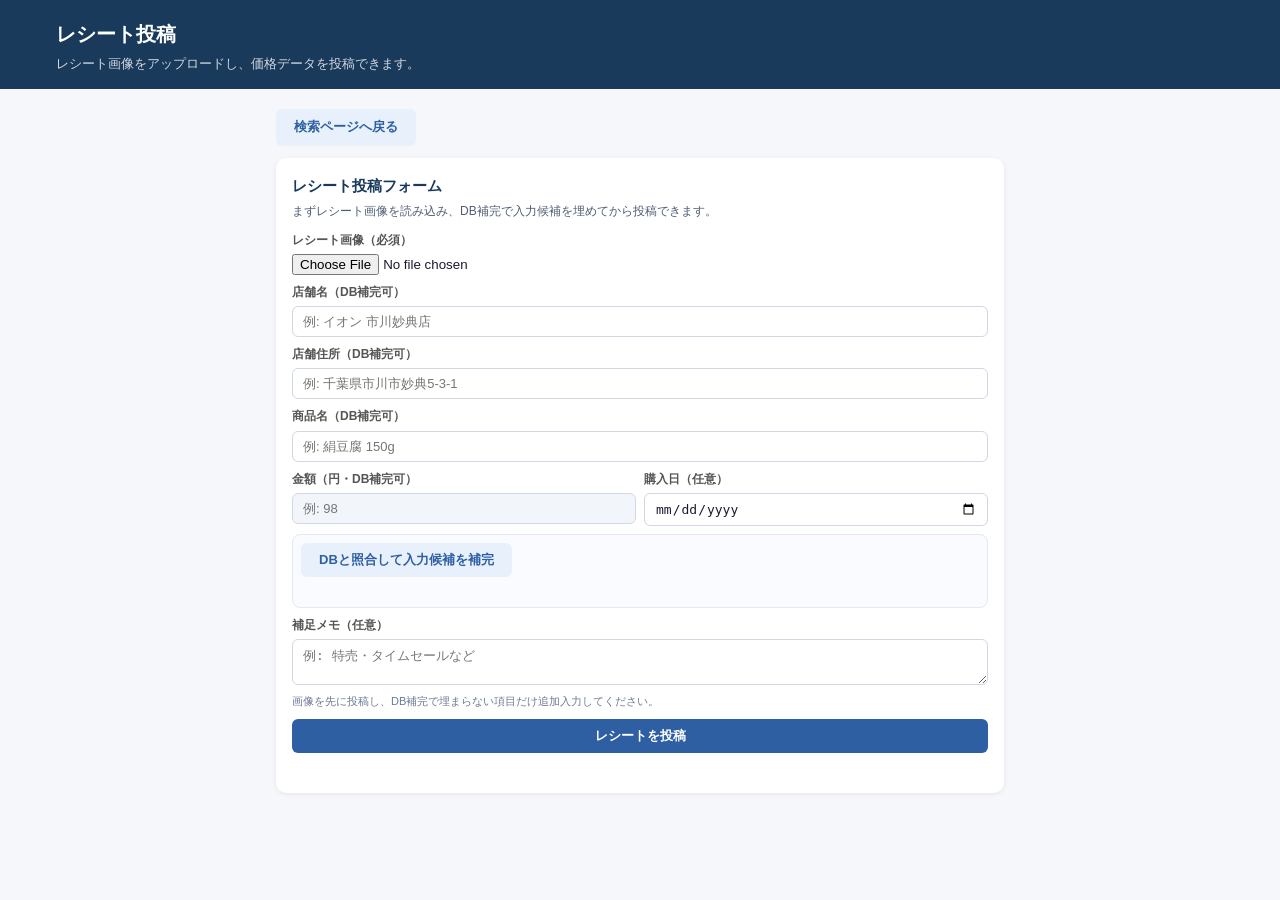
==== receipt.html @ 3a1cf30e "Split receipt submission into dedicated page" ====
<!DOCTYPE html>
<html lang="ja">
<head>
  <meta charset="UTF-8" />
  <meta name="viewport" content="width=device-width, initial-scale=1.0" />
  <title>レシート投稿 | 近所の最安商品マップ</title>
  <link rel="stylesheet" href="./style.css" />
</head>
<body>
  <header class="site-header">
    <div class="container">
      <h1>レシート投稿</h1>
      <p>レシート画像をアップロードし、価格データを投稿できます。</p>
    </div>
  </header>

  <main class="container receipt-page-main">
    <nav class="receipt-nav">
      <a class="button secondary nav-button" href="./index.html">検索ページへ戻る</a>
    </nav>

    <section class="panel submit-panel receipt-standalone-panel">
      <h2>レシート投稿フォーム</h2>
      <p class="submit-lead">まずレシート画像を読み込み、DB補完で入力候補を埋めてから投稿できます。</p>
      <form id="receiptForm" class="receipt-form">
        <label class="field">
          <span>レシート画像（必須）</span>
          <input id="receiptImageInput" type="file" accept="image/*" capture="environment" required />
        </label>
        <label class="field">
          <span>店舗名（DB補完可）</span>
          <input id="receiptStoreNameInput" type="text" placeholder="例: イオン 市川妙典店" />
        </label>
        <label class="field">
          <span>店舗住所（DB補完可）</span>
          <input id="receiptStoreAddressInput" type="text" placeholder="例: 千葉県市川市妙典5-3-1" />
        </label>
        <label class="field">
          <span>商品名（DB補完可）</span>
          <input id="receiptProductNameInput" type="text" placeholder="例: 絹豆腐 150g" />
        </label>
        <div class="receipt-grid">
          <label class="field">
            <span>金額（円・DB補完可）</span>
            <input id="receiptPriceInput" type="number" min="1" step="1" placeholder="例: 98" readonly />
          </label>
          <label class="field">
            <span>購入日（任意）</span>
            <input id="receiptPurchasedAtInput" type="date" />
          </label>
        </div>
        <div class="receipt-match-box">
          <button id="receiptMatchButton" type="button" class="button secondary">DBと照合して入力候補を補完</button>
          <p id="receiptMatchResult" class="match-result"></p>
          <div id="receiptMatchActions" class="match-actions hidden">
            <button id="receiptPriceOkButton" type="button" class="button primary small">この金額でOK</button>
            <button id="receiptPriceEditButton" type="button" class="button secondary small">金額を修正する</button>
          </div>
        </div>
        <label class="field">
          <span>補足メモ（任意）</span>
          <textarea id="receiptNoteInput" rows="2" placeholder="例: 特売・タイムセールなど"></textarea>
        </label>
        <p class="submit-hint">画像を先に投稿し、DB補完で埋まらない項目だけ追加入力してください。</p>
        <button id="receiptSubmitButton" type="submit" class="button primary">レシートを投稿</button>
        <p id="receiptMessage" class="receipt-message"></p>
      </form>
    </section>
  </main>

  <script src="./config.js"></script>
  <script src="./receipt.js"></script>
</body>
</html>
---- style.css ----
/* ===== reset / base ===== */
*, *::before, *::after { box-sizing: border-box; margin: 0; padding: 0; }

body {
  font-family: "Hiragino Kaku Gothic ProN", "Hiragino Sans", "Yu Gothic", sans-serif;
  background: #f5f7fa;
  color: #1a1a2e;
  font-size: 14px;
  line-height: 1.6;
}

/* ===== layout ===== */
.container { max-width: 1200px; margin: 0 auto; padding: 0 16px; }

.site-header {
  background: #1a3a5c;
  color: #fff;
  padding: 18px 0 14px;
}
.site-header h1 { font-size: 20px; font-weight: 700; margin-bottom: 4px; }
.site-header p  { font-size: 13px; opacity: .8; }

main { padding: 20px 0 40px; }

.content-grid {
  display: grid;
  grid-template-columns: 1fr 360px;
  gap: 16px;
  margin-top: 16px;
}
@media (max-width: 860px) {
  .content-grid { grid-template-columns: 1fr; }
}

.side-column { display: flex; flex-direction: column; gap: 16px; }

.submit-panel h2 {
  font-size: 15px;
  font-weight: 600;
  color: #1a3a5c;
  margin-bottom: 4px;
}
.submit-lead {
  font-size: 12px;
  color: #4f5d75;
  margin-bottom: 10px;
}
.receipt-form {
  display: flex;
  flex-direction: column;
  gap: 8px;
}
.receipt-grid {
  display: grid;
  grid-template-columns: 1fr 1fr;
  gap: 8px;
}
@media (max-width: 420px) {
  .receipt-grid { grid-template-columns: 1fr; }
}
textarea {
  padding: 7px 10px;
  border: 1.5px solid #d0d8e4;
  border-radius: 6px;
  font-size: 13px;
  background: #fff;
  color: #1a1a2e;
  transition: border-color .15s;
  width: 100%;
  resize: vertical;
}
textarea:focus {
  outline: none;
  border-color: #2e5fa3;
}
.submit-hint {
  font-size: 11px;
  color: #6c7a95;
}
.receipt-match-box {
  border: 1px solid #e2e9f5;
  border-radius: 8px;
  padding: 8px;
  background: #f9fbff;
}
.match-result {
  font-size: 12px;
  min-height: 16px;
  margin-top: 6px;
  color: #4f5d75;
}
.match-result.success { color: #1e8449; }
.match-result.error { color: #c0392b; }
.match-actions {
  display: flex;
  gap: 6px;
  margin-top: 6px;
}
.hidden { display: none; }
.receipt-message {
  font-size: 12px;
  min-height: 16px;
}
.receipt-message.error {
  color: #c0392b;
}
.receipt-message.success {
  color: #1e8449;
}

/* ===== panel ===== */
.panel {
  background: #fff;
  border-radius: 10px;
  box-shadow: 0 1px 4px rgba(0,0,0,.08);
  padding: 16px;
}
.panel-head {
  display: flex;
  align-items: center;
  gap: 8px;
  margin-bottom: 10px;
}
.panel-head h2 { font-size: 15px; font-weight: 600; color: #1a3a5c; }

/* ===== search controls ===== */
.controls {
  display: flex;
  flex-wrap: wrap;
  gap: 10px;
  align-items: flex-end;
}
.field {
  display: flex;
  flex-direction: column;
  gap: 4px;
  min-width: 120px;
}
.field span { font-size: 12px; font-weight: 600; color: #555; }
.field.grow { flex: 1 1 180px; }
.field.field-mid { flex: 0 0 140px; }
.field.field-small { flex: 0 0 90px; }

input[type="text"],
input[type="number"],
input[type="date"],
select {
  padding: 7px 10px;
  border: 1.5px solid #d0d8e4;
  border-radius: 6px;
  font-size: 13px;
  background: #fff;
  color: #1a1a2e;
  transition: border-color .15s;
  width: 100%;
}
input[type="text"]:focus,
input[type="number"]:focus,
input[type="date"]:focus,
select:focus {
  outline: none;
  border-color: #2e5fa3;
}
input[readonly] {
  background: #f2f5fa;
  color: #4f5d75;
}

/* ===== 地点指定エリア ===== */
.location-row {
  display: flex;
  align-items: center;
  flex-wrap: wrap;
  gap: 8px;
  margin-top: 12px;
  padding-top: 12px;
  border-top: 1px solid #eef1f6;
}
.location-label {
  font-size: 12px;
  font-weight: 600;
  color: #555;
  white-space: nowrap;
}
.location-input-wrap {
  display: flex;
  gap: 6px;
  flex: 1 1 260px;
}
.location-input-wrap input {
  flex: 1;
  min-width: 0;
}
.location-hint {
  font-size: 11px;
  color: #999;
  white-space: nowrap;
}

/* ===== buttons ===== */
.button {
  padding: 8px 18px;
  border: none;
  border-radius: 6px;
  font-size: 13px;
  font-weight: 600;
  cursor: pointer;
  white-space: nowrap;
  transition: background .15s, transform .1s;
}
.button:active { transform: scale(.97); }
.button.primary   { background: #2e5fa3; color: #fff; }
.button.primary:hover   { background: #1a3a5c; }
.button.secondary { background: #e8f0fb; color: #2e5fa3; }
.button.secondary:hover { background: #d0dff5; }
.button.small { padding: 7px 12px; font-size: 12px; }

/* ===== status row ===== */
.status-row {
  display: flex;
  flex-wrap: wrap;
  gap: 6px;
  margin-top: 10px;
}
.badge {
  background: #edf2fb;
  color: #2e5fa3;
  border-radius: 99px;
  padding: 3px 10px;
  font-size: 12px;
  font-weight: 500;
}
.message { margin-top: 8px; font-size: 13px; color: #c0392b; min-height: 18px; }

/* ===== map ===== */
#map {
  height: 460px;
  border-radius: 8px;
  overflow: hidden;
  cursor: crosshair;
}
@media (max-width: 860px) { #map { height: 320px; } }

.map-hint {
  font-size: 11px;
  color: #aaa;
  margin-top: 6px;
  text-align: center;
}

/* ===== 現在地カスタムアイコン ===== */
.user-location-icon {
  width: 22px;
  height: 22px;
  background: #2e5fa3;
  border: 3px solid #fff;
  border-radius: 50%;
  box-shadow: 0 0 0 2px #2e5fa3, 0 2px 6px rgba(0,0,0,.3);
  position: relative;
}
/* 外側に広がるパルスリング */
.user-location-icon::after {
  content: '';
  position: absolute;
  top: 50%;
  left: 50%;
  transform: translate(-50%, -50%);
  width: 36px;
  height: 36px;
  border: 2px solid #2e5fa3;
  border-radius: 50%;
  opacity: 0;
  animation: location-pulse 2s ease-out infinite;
}
@keyframes location-pulse {
  0%   { width: 22px; height: 22px; opacity: .8; }
  100% { width: 48px; height: 48px; opacity: 0; }
}

/* 地図クリック起点アイコン */
.custom-point-icon {
  width: 20px;
  height: 20px;
  background: #e67e22;
  border: 3px solid #fff;
  border-radius: 50%;
  box-shadow: 0 0 0 2px #e67e22, 0 2px 6px rgba(0,0,0,.3);
}

/* ===== count / summary ===== */
.count-pill {
  background: #2e5fa3;
  color: #fff;
  border-radius: 99px;
  padding: 2px 10px;
  font-size: 12px;
  font-weight: 600;
}
.summary-text { font-size: 12px; color: #888; }

/* ===== result cards ===== */
#results { display: flex; flex-direction: column; gap: 8px; }

.result-card {
  border: 1.5px solid #e8eef5;
  border-radius: 8px;
  padding: 10px 12px;
  cursor: pointer;
  transition: border-color .15s, box-shadow .15s, background .15s;
}
.result-card:hover {
  border-color: #2e5fa3;
  box-shadow: 0 2px 8px rgba(46,95,163,.12);
}
.result-card.cheapest {
  border-color: #2e5fa3;
  background: #f0f6ff;
}
/* カードがアクティブ（地図フォーカス中）の状態 */
.result-card.active {
  border-color: #1a3a5c;
  background: #ddeafc;
  box-shadow: 0 2px 10px rgba(46,95,163,.22);
}

.result-top {
  display: flex;
  justify-content: space-between;
  align-items: flex-start;
  gap: 8px;
}
.result-rank  { font-size: 13px; font-weight: 700; color: #1a3a5c; }
.result-meta  { font-size: 12px; color: #888; margin-top: 2px; }
.result-price { font-size: 16px; font-weight: 700; color: #1a3a5c; margin-top: 4px; }
.result-sub   { font-size: 11px; color: #aaa; margin-top: 2px; }
.cheapest-tag {
  background: #2e5fa3;
  color: #fff;
  font-size: 11px;
  font-weight: 700;
  padding: 3px 8px;
  border-radius: 4px;
  white-space: nowrap;
}
.empty-state { font-size: 13px; color: #999; padding: 20px 0; text-align: center; }

/* ===== hint panel ===== */
.hint-panel h2 { font-size: 14px; font-weight: 600; color: #1a3a5c; margin-bottom: 8px; }
.hint-panel ul { padding-left: 18px; }
.hint-panel li { font-size: 12px; color: #666; margin-bottom: 4px; }

.nav-button {
  text-decoration: none;
  display: inline-flex;
  align-items: center;
  justify-content: center;
}

.receipt-page-main {
  max-width: 760px;
  padding-top: 20px;
}

.receipt-nav {
  margin-bottom: 12px;
}

.receipt-standalone-panel {
  margin-bottom: 24px;
}
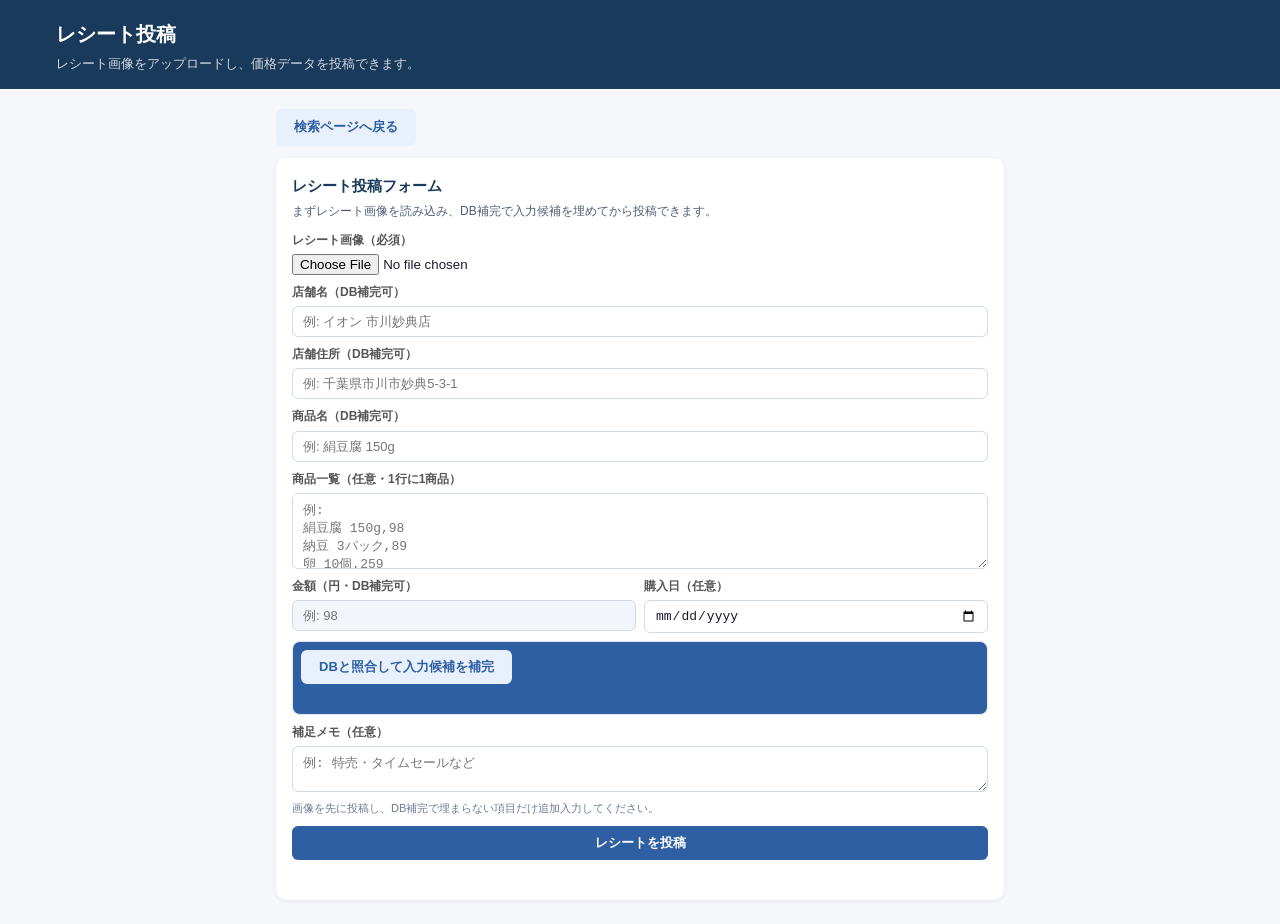
==== commit 5cc7c591: "Add multi-item receipt input support" ====
--- a/receipt.html
+++ b/receipt.html
@@ -39,6 +39,10 @@
           <span>商品名（DB補完可）</span>
           <input id="receiptProductNameInput" type="text" placeholder="例: 絹豆腐 150g" />
         </label>
+        <label class="field">
+          <span>商品一覧（任意・1行に1商品）</span>
+          <textarea id="receiptItemsInput" rows="4" placeholder="例:&#10;絹豆腐 150g,98&#10;納豆 3パック,89&#10;卵 10個,259"></textarea>
+        </label>
         <div class="receipt-grid">
           <label class="field">
             <span>金額（円・DB補完可）</span>
--- a/style.css
+++ b/style.css
@@ -17,8 +17,22 @@
   color: #fff;
   padding: 18px 0 14px;
 }
+.header-top-row {
+  display: flex;
+  justify-content: space-between;
+  align-items: flex-start;
+  gap: 12px;
+}
 .site-header h1 { font-size: 20px; font-weight: 700; margin-bottom: 4px; }
 .site-header p  { font-size: 13px; opacity: .8; }
+.header-receipt-link {
+  margin-top: 2px;
+  background: #ffffff;
+  color: #1a3a5c;
+}
+.header-receipt-link:hover {
+  background: #e4ecf9;
+}
 
 main { padding: 20px 0 40px; }
 
@@ -30,6 +44,10 @@
 }
 @media (max-width: 860px) {
   .content-grid { grid-template-columns: 1fr; }
+  .header-top-row {
+    flex-direction: column;
+    align-items: flex-start;
+  }
 }
 
 .side-column { display: flex; flex-direction: column; gap: 16px; }
@@ -81,7 +99,7 @@
   border: 1px solid #e2e9f5;
   border-radius: 8px;
   padding: 8px;
-  background: #f9fbff;
+  background: #2e5fa3;
 }
 .match-result {
   font-size: 12px;
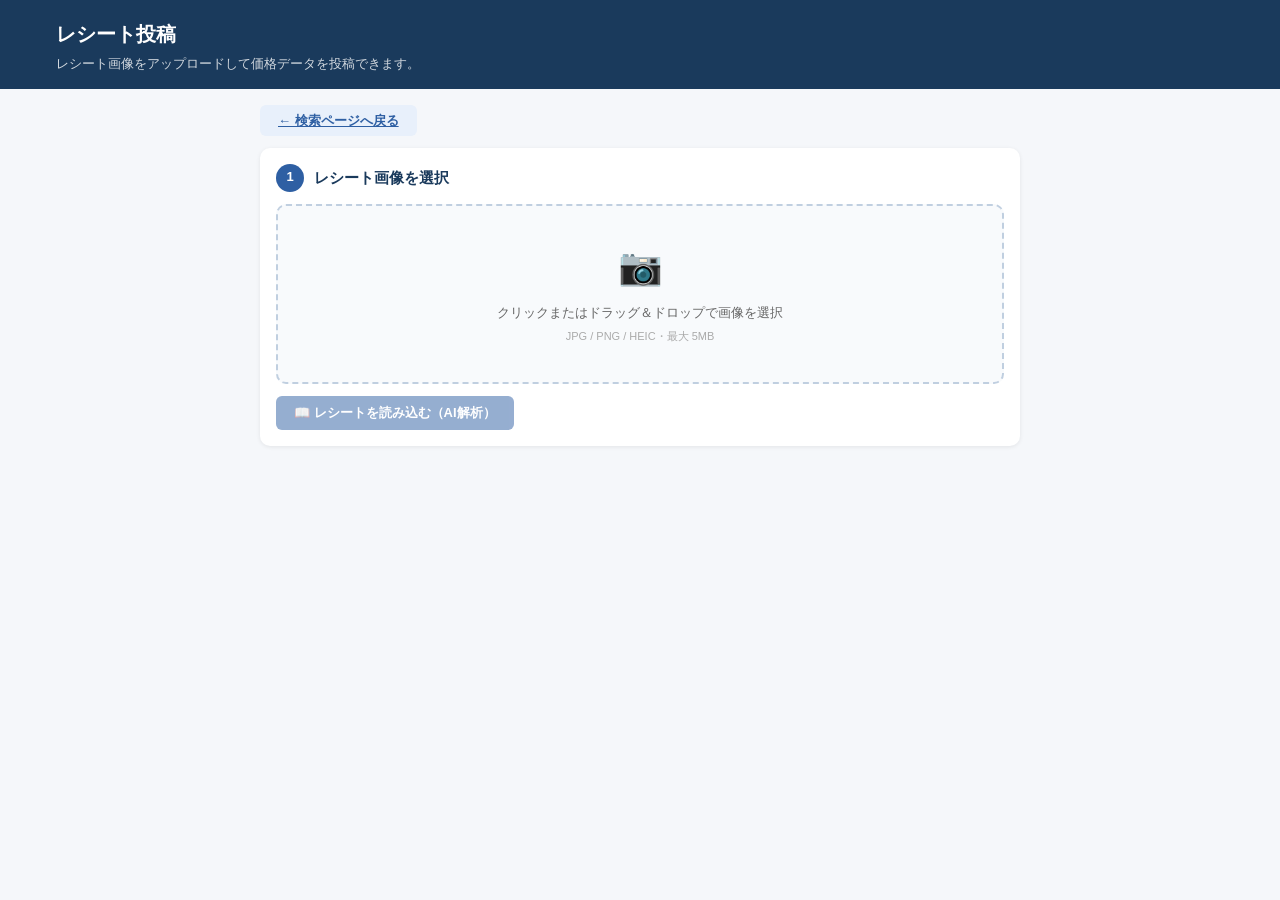
==== commit 6898868e: "Add files via upload" ====
--- a/receipt.html
+++ b/receipt.html
@@ -5,70 +5,225 @@
   <meta name="viewport" content="width=device-width, initial-scale=1.0" />
   <title>レシート投稿 | 近所の最安商品マップ</title>
   <link rel="stylesheet" href="./style.css" />
+  <style>
+    /* ── レシートページ固有スタイル ── */
+    .receipt-page-main { padding: 20px 0 60px; }
+    .receipt-nav { margin-bottom: 16px; }
+
+    .step-panel { margin-bottom: 16px; }
+    .step-header {
+      display: flex; align-items: center; gap: 10px;
+      margin-bottom: 12px;
+    }
+    .step-num {
+      width: 28px; height: 28px; border-radius: 50%;
+      background: #2e5fa3; color: #fff;
+      font-size: 13px; font-weight: 700;
+      display: flex; align-items: center; justify-content: center;
+      flex-shrink: 0;
+    }
+    .step-header h2 { font-size: 15px; font-weight: 600; color: #1a3a5c; margin: 0; }
+
+    /* アップロードエリア */
+    .upload-area {
+      border: 2px dashed #c0cfe0;
+      border-radius: 10px;
+      padding: 32px 16px;
+      text-align: center;
+      cursor: pointer;
+      transition: border-color .15s, background .15s;
+      background: #f8fafc;
+    }
+    .upload-area:hover, .upload-area.dragover {
+      border-color: #2e5fa3; background: #eef4fc;
+    }
+    .upload-area input[type="file"] { display: none; }
+    .upload-icon { font-size: 36px; margin-bottom: 8px; }
+    .upload-area p { font-size: 13px; color: #666; margin: 4px 0; }
+    .upload-area .upload-hint { font-size: 11px; color: #aaa; }
+
+    /* プレビュー */
+    #previewArea { margin-top: 12px; display: none; }
+    #previewImg {
+      max-width: 100%; max-height: 240px;
+      border-radius: 8px; border: 1px solid #e0e8f0;
+      display: block; margin: 0 auto 8px;
+    }
+    .preview-name { font-size: 12px; color: #888; text-align: center; }
+
+    /* OCRステータス */
+    .ocr-status {
+      display: flex; align-items: center; gap: 8px;
+      padding: 10px 14px; border-radius: 8px;
+      font-size: 13px; margin-top: 12px;
+      background: #edf2fb; color: #2e5fa3;
+    }
+    .ocr-status.running { background: #fff8e6; color: #b07800; }
+    .ocr-status.done    { background: #eaf3de; color: #27500a; }
+    .ocr-status.error   { background: #fcebeb; color: #791f1f; }
+    .spinner {
+      width: 16px; height: 16px; border: 2px solid currentColor;
+      border-top-color: transparent; border-radius: 50%;
+      animation: spin .7s linear infinite; flex-shrink: 0;
+    }
+    @keyframes spin { to { transform: rotate(360deg); } }
+
+    /* 商品リスト */
+    .items-table { width: 100%; border-collapse: collapse; margin-top: 8px; font-size: 13px; }
+    .items-table th {
+      background: #1a3a5c; color: #fff;
+      padding: 8px 10px; text-align: left; font-weight: 600;
+    }
+    .items-table td { padding: 8px 10px; border-bottom: 1px solid #eef1f6; vertical-align: middle; }
+    .items-table tr:last-child td { border-bottom: none; }
+    .items-table tr.matched td { background: #f0f6ff; }
+    .items-table tr.unmatched td { background: #fff8f0; }
+    .items-table input[type="text"], .items-table input[type="number"] {
+      width: 100%; border: 1.5px solid #d0d8e4; border-radius: 6px;
+      padding: 5px 8px; font-size: 13px; box-sizing: border-box;
+    }
+    .items-table input:focus { outline: none; border-color: #2e5fa3; }
+    .match-badge {
+      font-size: 10px; font-weight: 700; padding: 2px 6px;
+      border-radius: 99px; white-space: nowrap;
+    }
+    .match-badge.ok  { background: #eaf3de; color: #27500a; }
+    .match-badge.ng  { background: #fff0e0; color: #854f0b; }
+    .match-badge.new { background: #edf2fb; color: #2e5fa3; }
+
+    /* ストア照合バッジ */
+    .store-badge {
+      display: inline-block; font-size: 11px; padding: 3px 8px;
+      border-radius: 99px; margin-top: 4px;
+    }
+    .store-badge.matched { background: #eaf3de; color: #27500a; }
+    .store-badge.unmatched { background: #fff0e0; color: #854f0b; }
+
+    /* フォーム部品 */
+    .field { display: flex; flex-direction: column; gap: 4px; margin-bottom: 12px; }
+    .field span, .field label { font-size: 12px; font-weight: 600; color: #555; }
+    .field input[type="text"], .field input[type="date"],
+    .field input[type="number"], .field select, .field textarea {
+      padding: 8px 10px; border: 1.5px solid #d0d8e4; border-radius: 6px;
+      font-size: 13px; background: #fff; width: 100%; box-sizing: border-box;
+    }
+    .field input:focus, .field select:focus, .field textarea:focus {
+      outline: none; border-color: #2e5fa3;
+    }
+    .two-col { display: grid; grid-template-columns: 1fr 1fr; gap: 12px; }
+
+    /* ボタン */
+    .button { padding: 8px 18px; border: none; border-radius: 6px;
+      font-size: 13px; font-weight: 600; cursor: pointer; transition: background .15s; }
+    .button.primary   { background: #2e5fa3; color: #fff; }
+    .button.primary:hover  { background: #1a3a5c; }
+    .button.secondary { background: #e8f0fb; color: #2e5fa3; }
+    .button.secondary:hover{ background: #d0dff5; }
+    .button:disabled  { opacity: .5; cursor: not-allowed; }
+    .button-row { display: flex; gap: 8px; flex-wrap: wrap; margin-top: 4px; }
+
+    /* メッセージ */
+    .receipt-message { margin-top: 12px; font-size: 13px; padding: 10px 14px; border-radius: 8px; }
+    .receipt-message.success { background: #eaf3de; color: #27500a; }
+    .receipt-message.error   { background: #fcebeb; color: #791f1f; }
+    .receipt-message:empty   { display: none; }
+
+    /* 行追加ボタン */
+    .add-row-btn {
+      font-size: 12px; color: #2e5fa3; background: none; border: none;
+      cursor: pointer; padding: 6px 0; text-decoration: underline;
+    }
+  </style>
 </head>
 <body>
   <header class="site-header">
     <div class="container">
       <h1>レシート投稿</h1>
-      <p>レシート画像をアップロードし、価格データを投稿できます。</p>
+      <p>レシート画像をアップロードして価格データを投稿できます。</p>
     </div>
   </header>
 
   <main class="container receipt-page-main">
     <nav class="receipt-nav">
-      <a class="button secondary nav-button" href="./index.html">検索ページへ戻る</a>
+      <a class="button secondary" href="./index.html">← 検索ページへ戻る</a>
     </nav>
 
-    <section class="panel submit-panel receipt-standalone-panel">
-      <h2>レシート投稿フォーム</h2>
-      <p class="submit-lead">まずレシート画像を読み込み、DB補完で入力候補を埋めてから投稿できます。</p>
-      <form id="receiptForm" class="receipt-form">
-        <label class="field">
-          <span>レシート画像（必須）</span>
-          <input id="receiptImageInput" type="file" accept="image/*" capture="environment" required />
-        </label>
-        <label class="field">
-          <span>店舗名（DB補完可）</span>
-          <input id="receiptStoreNameInput" type="text" placeholder="例: イオン 市川妙典店" />
-        </label>
-        <label class="field">
-          <span>店舗住所（DB補完可）</span>
-          <input id="receiptStoreAddressInput" type="text" placeholder="例: 千葉県市川市妙典5-3-1" />
-        </label>
-        <label class="field">
-          <span>商品名（DB補完可）</span>
-          <input id="receiptProductNameInput" type="text" placeholder="例: 絹豆腐 150g" />
-        </label>
-        <label class="field">
-          <span>商品一覧（任意・1行に1商品）</span>
-          <textarea id="receiptItemsInput" rows="4" placeholder="例:&#10;絹豆腐 150g,98&#10;納豆 3パック,89&#10;卵 10個,259"></textarea>
-        </label>
-        <div class="receipt-grid">
-          <label class="field">
-            <span>金額（円・DB補完可）</span>
-            <input id="receiptPriceInput" type="number" min="1" step="1" placeholder="例: 98" readonly />
-          </label>
-          <label class="field">
-            <span>購入日（任意）</span>
-            <input id="receiptPurchasedAtInput" type="date" />
-          </label>
+    <!-- Step 1: 画像アップロード -->
+    <section class="panel step-panel">
+      <div class="step-header">
+        <div class="step-num">1</div>
+        <h2>レシート画像を選択</h2>
+      </div>
+      <div class="upload-area" id="uploadArea">
+        <input type="file" id="receiptImageInput" accept="image/*" capture="environment" />
+        <div class="upload-icon">📷</div>
+        <p>クリックまたはドラッグ＆ドロップで画像を選択</p>
+        <p class="upload-hint">JPG / PNG / HEIC・最大 5MB</p>
+      </div>
+      <div id="previewArea">
+        <img id="previewImg" src="" alt="プレビュー" />
+        <div class="preview-name" id="previewName"></div>
+      </div>
+      <div id="ocrStatus" class="ocr-status" style="display:none"></div>
+      <div class="button-row" style="margin-top:12px">
+        <button id="ocrButton" class="button primary" disabled>📖 レシートを読み込む（AI解析）</button>
+      </div>
+    </section>
+
+    <!-- Step 2: 解析結果 + DB照合 -->
+    <section class="panel step-panel" id="step2Panel" style="display:none">
+      <div class="step-header">
+        <div class="step-num">2</div>
+        <h2>解析結果・DB照合</h2>
+      </div>
+
+      <!-- 店舗情報 -->
+      <div class="two-col">
+        <div class="field">
+          <span>購入日</span>
+          <input type="date" id="purchasedOnInput" />
         </div>
-        <div class="receipt-match-box">
-          <button id="receiptMatchButton" type="button" class="button secondary">DBと照合して入力候補を補完</button>
-          <p id="receiptMatchResult" class="match-result"></p>
-          <div id="receiptMatchActions" class="match-actions hidden">
-            <button id="receiptPriceOkButton" type="button" class="button primary small">この金額でOK</button>
-            <button id="receiptPriceEditButton" type="button" class="button secondary small">金額を修正する</button>
-          </div>
-        </div>
-        <label class="field">
-          <span>補足メモ（任意）</span>
-          <textarea id="receiptNoteInput" rows="2" placeholder="例: 特売・タイムセールなど"></textarea>
-        </label>
-        <p class="submit-hint">画像を先に投稿し、DB補完で埋まらない項目だけ追加入力してください。</p>
-        <button id="receiptSubmitButton" type="submit" class="button primary">レシートを投稿</button>
-        <p id="receiptMessage" class="receipt-message"></p>
-      </form>
+        <div></div>
+      </div>
+      <div class="field">
+        <span>店舗名</span>
+        <input type="text" id="storeNameInput" placeholder="例: マルエツ 行徳駅前店" />
+        <div id="storeMatchBadge"></div>
+      </div>
+      <div class="field">
+        <span>住所</span>
+        <input type="text" id="storeAddressInput" placeholder="DB照合で自動入力されます" />
+      </div>
+
+      <!-- 商品リスト -->
+      <div style="margin-top:8px; margin-bottom:6px; font-size:12px; font-weight:600; color:#555">
+        商品一覧
+        <span style="font-weight:400; color:#aaa; margin-left:6px">
+          🟢 DB照合済み &nbsp; 🟡 照合できず（要確認）
+        </span>
+      </div>
+      <table class="items-table" id="itemsTable">
+        <thead>
+          <tr>
+            <th style="width:40%">商品名（OCR）</th>
+            <th style="width:28%">DBグループ名</th>
+            <th style="width:16%">価格（円）</th>
+            <th style="width:16%">状態</th>
+          </tr>
+        </thead>
+        <tbody id="itemsBody"></tbody>
+      </table>
+      <button class="add-row-btn" id="addRowBtn">＋ 行を追加</button>
+
+      <div class="field" style="margin-top:12px">
+        <span>補足メモ（任意）</span>
+        <textarea id="noteInput" rows="2" placeholder="例: 特売・タイムセールなど"></textarea>
+      </div>
+
+      <div class="button-row">
+        <button id="submitButton" class="button primary">✅ この内容で投稿する</button>
+      </div>
+      <div id="receiptMessage" class="receipt-message"></div>
     </section>
   </main>
 
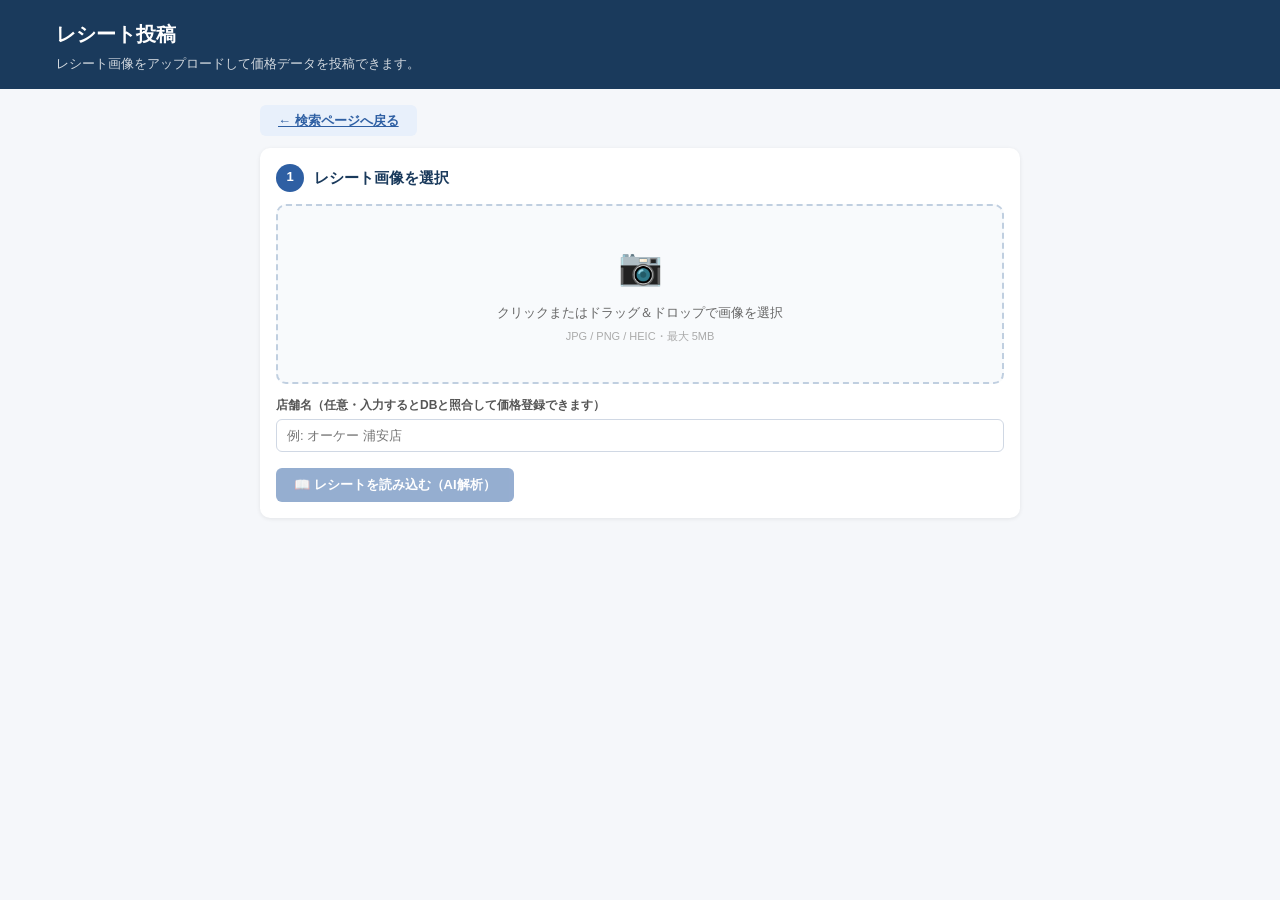
==== commit 0310a79e: "Add files via upload" ====
--- a/receipt.html
+++ b/receipt.html
@@ -165,6 +165,11 @@
         <div class="preview-name" id="previewName"></div>
       </div>
       <div id="ocrStatus" class="ocr-status" style="display:none"></div>
+      <div class="field" style="margin-top:12px">
+        <span>店舗名（任意・入力するとDBと照合して価格登録できます）</span>
+        <input type="text" id="storeNameInput" placeholder="例: オーケー 浦安店" />
+        <div id="storeMatchBadge"></div>
+      </div>
       <div class="button-row" style="margin-top:12px">
         <button id="ocrButton" class="button primary" disabled>📖 レシートを読み込む（AI解析）</button>
       </div>
@@ -186,13 +191,8 @@
         <div></div>
       </div>
       <div class="field">
-        <span>店舗名</span>
-        <input type="text" id="storeNameInput" placeholder="例: マルエツ 行徳駅前店" />
-        <div id="storeMatchBadge"></div>
-      </div>
-      <div class="field">
-        <span>住所</span>
-        <input type="text" id="storeAddressInput" placeholder="DB照合で自動入力されます" />
+        <span>住所（DB照合で自動入力）</span>
+        <input type="text" id="storeAddressInput" placeholder="DB照合で自動入力されます" readonly />
       </div>
 
       <!-- 商品リスト -->
@@ -220,6 +220,7 @@
         <textarea id="noteInput" rows="2" placeholder="例: 特売・タイムセールなど"></textarea>
       </div>
 
+      <div id="insertCount" style="font-size:13px; color:#27500a; margin:8px 0;"></div>
       <div class="button-row">
         <button id="submitButton" class="button primary">✅ この内容で投稿する</button>
       </div>
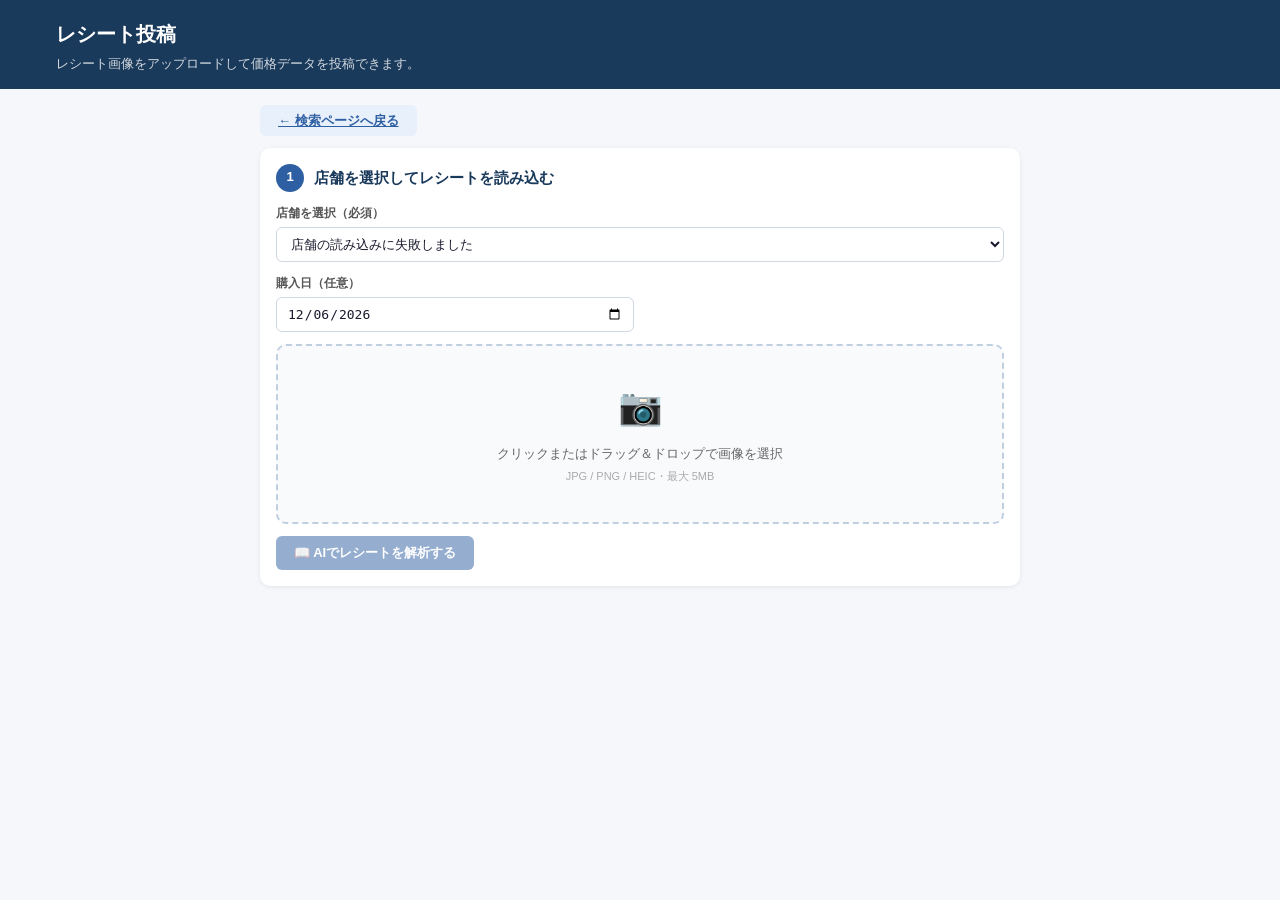
==== commit 59681694: "Add files via upload" ====
--- a/receipt.html
+++ b/receipt.html
@@ -6,57 +6,37 @@
   <title>レシート投稿 | 近所の最安商品マップ</title>
   <link rel="stylesheet" href="./style.css" />
   <style>
-    /* ── レシートページ固有スタイル ── */
     .receipt-page-main { padding: 20px 0 60px; }
     .receipt-nav { margin-bottom: 16px; }
-
     .step-panel { margin-bottom: 16px; }
-    .step-header {
-      display: flex; align-items: center; gap: 10px;
-      margin-bottom: 12px;
-    }
+    .step-header { display: flex; align-items: center; gap: 10px; margin-bottom: 12px; }
     .step-num {
       width: 28px; height: 28px; border-radius: 50%;
       background: #2e5fa3; color: #fff;
       font-size: 13px; font-weight: 700;
-      display: flex; align-items: center; justify-content: center;
-      flex-shrink: 0;
+      display: flex; align-items: center; justify-content: center; flex-shrink: 0;
     }
     .step-header h2 { font-size: 15px; font-weight: 600; color: #1a3a5c; margin: 0; }
 
-    /* アップロードエリア */
     .upload-area {
-      border: 2px dashed #c0cfe0;
-      border-radius: 10px;
-      padding: 32px 16px;
-      text-align: center;
-      cursor: pointer;
-      transition: border-color .15s, background .15s;
-      background: #f8fafc;
-    }
-    .upload-area:hover, .upload-area.dragover {
-      border-color: #2e5fa3; background: #eef4fc;
-    }
+      border: 2px dashed #c0cfe0; border-radius: 10px;
+      padding: 32px 16px; text-align: center; cursor: pointer;
+      transition: border-color .15s, background .15s; background: #f8fafc;
+    }
+    .upload-area:hover, .upload-area.dragover { border-color: #2e5fa3; background: #eef4fc; }
     .upload-area input[type="file"] { display: none; }
     .upload-icon { font-size: 36px; margin-bottom: 8px; }
     .upload-area p { font-size: 13px; color: #666; margin: 4px 0; }
     .upload-area .upload-hint { font-size: 11px; color: #aaa; }
 
-    /* プレビュー */
     #previewArea { margin-top: 12px; display: none; }
-    #previewImg {
-      max-width: 100%; max-height: 240px;
-      border-radius: 8px; border: 1px solid #e0e8f0;
-      display: block; margin: 0 auto 8px;
-    }
+    #previewImg { max-width: 100%; max-height: 240px; border-radius: 8px; border: 1px solid #e0e8f0; display: block; margin: 0 auto 8px; }
     .preview-name { font-size: 12px; color: #888; text-align: center; }
 
-    /* OCRステータス */
     .ocr-status {
       display: flex; align-items: center; gap: 8px;
       padding: 10px 14px; border-radius: 8px;
-      font-size: 13px; margin-top: 12px;
-      background: #edf2fb; color: #2e5fa3;
+      font-size: 13px; margin-top: 12px; background: #edf2fb; color: #2e5fa3;
     }
     .ocr-status.running { background: #fff8e6; color: #b07800; }
     .ocr-status.done    { background: #eaf3de; color: #27500a; }
@@ -68,53 +48,39 @@
     }
     @keyframes spin { to { transform: rotate(360deg); } }
 
-    /* 商品リスト */
     .items-table { width: 100%; border-collapse: collapse; margin-top: 8px; font-size: 13px; }
     .items-table th {
       background: #1a3a5c; color: #fff;
       padding: 8px 10px; text-align: left; font-weight: 600;
     }
-    .items-table td { padding: 8px 10px; border-bottom: 1px solid #eef1f6; vertical-align: middle; }
+    .items-table td { padding: 6px 8px; border-bottom: 1px solid #eef1f6; vertical-align: middle; }
     .items-table tr:last-child td { border-bottom: none; }
     .items-table tr.matched td { background: #f0f6ff; }
     .items-table tr.unmatched td { background: #fff8f0; }
-    .items-table input[type="text"], .items-table input[type="number"] {
+    .items-table input[type="text"],
+    .items-table input[type="number"],
+    .items-table select {
       width: 100%; border: 1.5px solid #d0d8e4; border-radius: 6px;
-      padding: 5px 8px; font-size: 13px; box-sizing: border-box;
-    }
-    .items-table input:focus { outline: none; border-color: #2e5fa3; }
+      padding: 4px 7px; font-size: 12px; box-sizing: border-box; background: #fff;
+    }
+    .items-table input:focus, .items-table select:focus { outline: none; border-color: #2e5fa3; }
     .match-badge {
       font-size: 10px; font-weight: 700; padding: 2px 6px;
       border-radius: 99px; white-space: nowrap;
     }
     .match-badge.ok  { background: #eaf3de; color: #27500a; }
     .match-badge.ng  { background: #fff0e0; color: #854f0b; }
-    .match-badge.new { background: #edf2fb; color: #2e5fa3; }
-
-    /* ストア照合バッジ */
-    .store-badge {
-      display: inline-block; font-size: 11px; padding: 3px 8px;
-      border-radius: 99px; margin-top: 4px;
-    }
-    .store-badge.matched { background: #eaf3de; color: #27500a; }
-    .store-badge.unmatched { background: #fff0e0; color: #854f0b; }
-
-    /* フォーム部品 */
+
     .field { display: flex; flex-direction: column; gap: 4px; margin-bottom: 12px; }
-    .field span, .field label { font-size: 12px; font-weight: 600; color: #555; }
-    .field input[type="text"], .field input[type="date"],
-    .field input[type="number"], .field select, .field textarea {
+    .field span { font-size: 12px; font-weight: 600; color: #555; }
+    .field input, .field select, .field textarea {
       padding: 8px 10px; border: 1.5px solid #d0d8e4; border-radius: 6px;
       font-size: 13px; background: #fff; width: 100%; box-sizing: border-box;
     }
-    .field input:focus, .field select:focus, .field textarea:focus {
-      outline: none; border-color: #2e5fa3;
-    }
+    .field input:focus, .field select:focus { outline: none; border-color: #2e5fa3; }
     .two-col { display: grid; grid-template-columns: 1fr 1fr; gap: 12px; }
 
-    /* ボタン */
-    .button { padding: 8px 18px; border: none; border-radius: 6px;
-      font-size: 13px; font-weight: 600; cursor: pointer; transition: background .15s; }
+    .button { padding: 8px 18px; border: none; border-radius: 6px; font-size: 13px; font-weight: 600; cursor: pointer; transition: background .15s; }
     .button.primary   { background: #2e5fa3; color: #fff; }
     .button.primary:hover  { background: #1a3a5c; }
     .button.secondary { background: #e8f0fb; color: #2e5fa3; }
@@ -122,16 +88,23 @@
     .button:disabled  { opacity: .5; cursor: not-allowed; }
     .button-row { display: flex; gap: 8px; flex-wrap: wrap; margin-top: 4px; }
 
-    /* メッセージ */
     .receipt-message { margin-top: 12px; font-size: 13px; padding: 10px 14px; border-radius: 8px; }
     .receipt-message.success { background: #eaf3de; color: #27500a; }
     .receipt-message.error   { background: #fcebeb; color: #791f1f; }
     .receipt-message:empty   { display: none; }
 
-    /* 行追加ボタン */
     .add-row-btn {
       font-size: 12px; color: #2e5fa3; background: none; border: none;
       cursor: pointer; padding: 6px 0; text-decoration: underline;
+    }
+    .del-btn {
+      font-size: 11px; color: #c0392b; background: none; border: none;
+      cursor: pointer; padding: 2px 6px; border-radius: 4px;
+    }
+    .del-btn:hover { background: #fcebeb; }
+    .summary-bar {
+      font-size: 12px; color: #555; padding: 6px 0;
+      border-top: 1px solid #eef1f6; margin-top: 4px;
     }
   </style>
 </head>
@@ -148,12 +121,28 @@
       <a class="button secondary" href="./index.html">← 検索ページへ戻る</a>
     </nav>
 
-    <!-- Step 1: 画像アップロード -->
+    <!-- Step 1: 画像 + 店舗選択 -->
     <section class="panel step-panel">
       <div class="step-header">
         <div class="step-num">1</div>
-        <h2>レシート画像を選択</h2>
-      </div>
+        <h2>店舗を選択してレシートを読み込む</h2>
+      </div>
+
+      <div class="field">
+        <span>店舗を選択（必須）</span>
+        <select id="storeSelect">
+          <option value="">読み込み中...</option>
+        </select>
+      </div>
+
+      <div class="two-col">
+        <div class="field">
+          <span>購入日（任意）</span>
+          <input type="date" id="purchasedOnInput" />
+        </div>
+        <div></div>
+      </div>
+
       <div class="upload-area" id="uploadArea">
         <input type="file" id="receiptImageInput" accept="image/*" capture="environment" />
         <div class="upload-icon">📷</div>
@@ -165,62 +154,42 @@
         <div class="preview-name" id="previewName"></div>
       </div>
       <div id="ocrStatus" class="ocr-status" style="display:none"></div>
-      <div class="field" style="margin-top:12px">
-        <span>店舗名（任意・入力するとDBと照合して価格登録できます）</span>
-        <input type="text" id="storeNameInput" placeholder="例: オーケー 浦安店" />
-        <div id="storeMatchBadge"></div>
-      </div>
       <div class="button-row" style="margin-top:12px">
-        <button id="ocrButton" class="button primary" disabled>📖 レシートを読み込む（AI解析）</button>
+        <button id="ocrButton" class="button primary" disabled>📖 AIでレシートを解析する</button>
       </div>
     </section>
 
-    <!-- Step 2: 解析結果 + DB照合 -->
+    <!-- Step 2: 解析結果の確認・編集 -->
     <section class="panel step-panel" id="step2Panel" style="display:none">
       <div class="step-header">
         <div class="step-num">2</div>
-        <h2>解析結果・DB照合</h2>
-      </div>
-
-      <!-- 店舗情報 -->
-      <div class="two-col">
-        <div class="field">
-          <span>購入日</span>
-          <input type="date" id="purchasedOnInput" />
-        </div>
-        <div></div>
-      </div>
-      <div class="field">
-        <span>住所（DB照合で自動入力）</span>
-        <input type="text" id="storeAddressInput" placeholder="DB照合で自動入力されます" readonly />
-      </div>
-
-      <!-- 商品リスト -->
+        <h2>内容を確認・修正して投稿</h2>
+      </div>
+
       <div style="margin-top:8px; margin-bottom:6px; font-size:12px; font-weight:600; color:#555">
         商品一覧
-        <span style="font-weight:400; color:#aaa; margin-left:6px">
-          🟢 DB照合済み &nbsp; 🟡 照合できず（要確認）
-        </span>
+        <span style="font-weight:400; color:#aaa; margin-left:6px">🟢 DB照合済み &nbsp; 🟡 照合できず</span>
       </div>
       <table class="items-table" id="itemsTable">
         <thead>
           <tr>
-            <th style="width:40%">商品名（OCR）</th>
+            <th style="width:30%">商品名（OCR）</th>
             <th style="width:28%">DBグループ名</th>
-            <th style="width:16%">価格（円）</th>
-            <th style="width:16%">状態</th>
+            <th style="width:14%">価格（円）</th>
+            <th style="width:14%">状態</th>
+            <th style="width:14%">操作</th>
           </tr>
         </thead>
         <tbody id="itemsBody"></tbody>
       </table>
       <button class="add-row-btn" id="addRowBtn">＋ 行を追加</button>
+      <div class="summary-bar" id="summaryBar"></div>
 
       <div class="field" style="margin-top:12px">
         <span>補足メモ（任意）</span>
         <textarea id="noteInput" rows="2" placeholder="例: 特売・タイムセールなど"></textarea>
       </div>
 
-      <div id="insertCount" style="font-size:13px; color:#27500a; margin:8px 0;"></div>
       <div class="button-row">
         <button id="submitButton" class="button primary">✅ この内容で投稿する</button>
       </div>
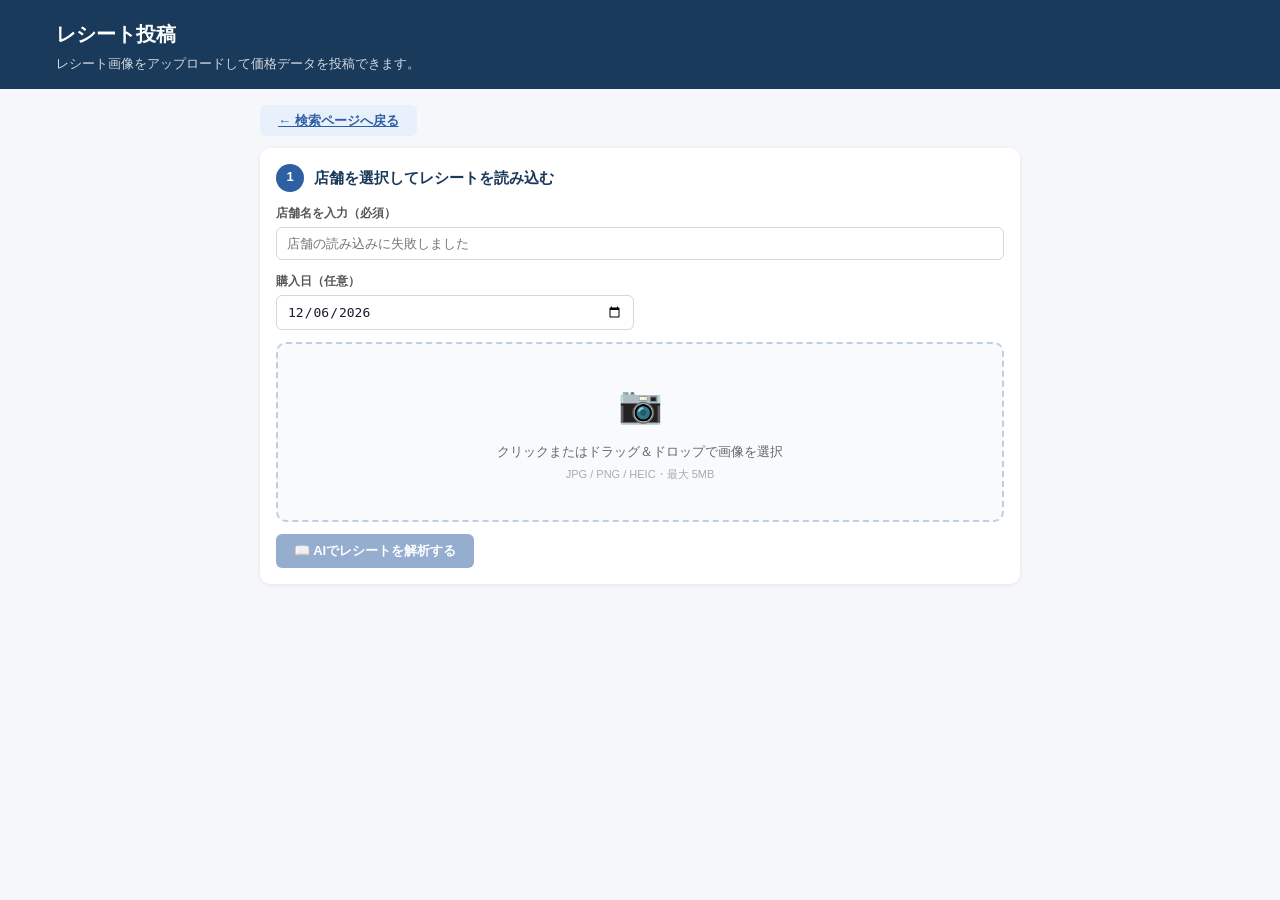
==== commit ce49b2b3: "Add files via upload" ====
--- a/receipt.html
+++ b/receipt.html
@@ -129,10 +129,11 @@
       </div>
 
       <div class="field">
-        <span>店舗を選択（必須）</span>
-        <select id="storeSelect">
-          <option value="">読み込み中...</option>
-        </select>
+        <span>店舗名を入力（必須）</span>
+        <input type="text" id="storeSearchInput" placeholder="例: オーケー、マルエツ..." autocomplete="off" />
+        <div id="storeCandidates" style="display:none; border:1.5px solid #d0d8e4; border-radius:6px; background:#fff; max-height:200px; overflow-y:auto; margin-top:2px;"></div>
+        <input type="hidden" id="storeSelect" />
+        <div id="storeSelectedBadge" style="display:none; margin-top:6px; font-size:12px; padding:6px 10px; background:#eaf3de; color:#27500a; border-radius:6px;"></div>
       </div>
 
       <div class="two-col">
